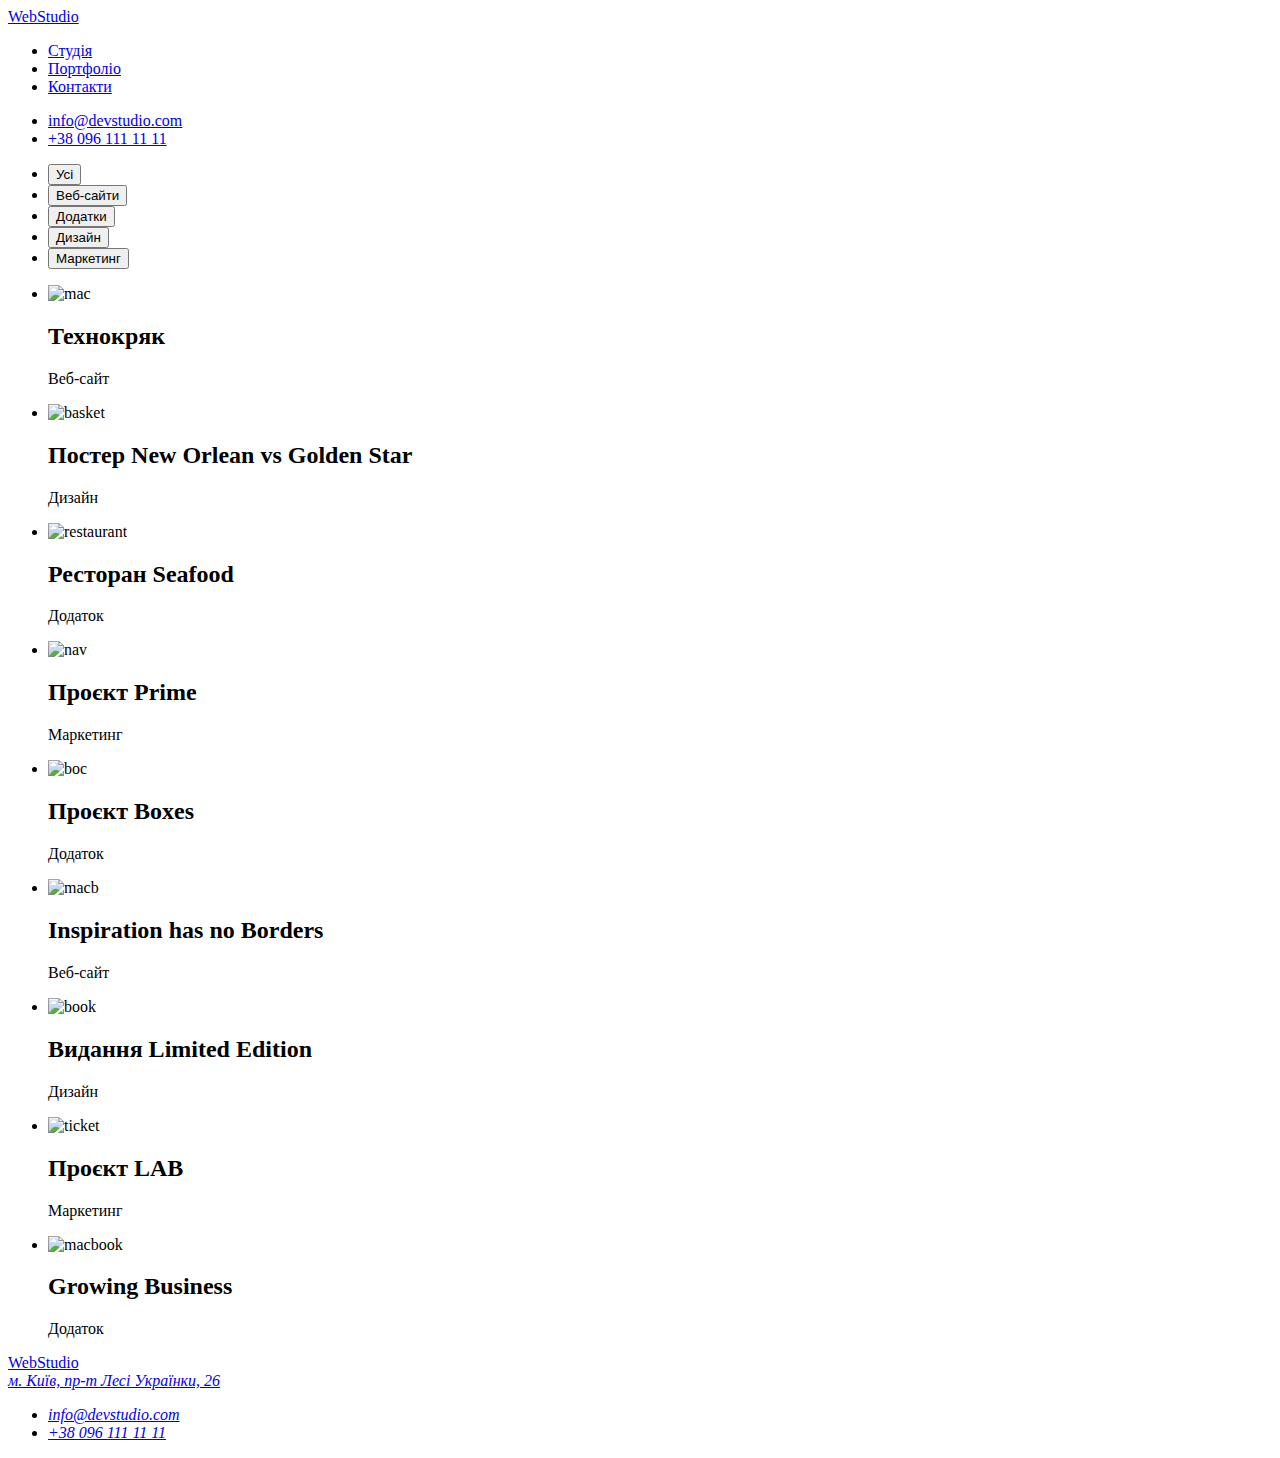
==== pages/portfolio.html @ bcf47da3 "first commit" ====
<!DOCTYPE html>
<html lang="en">
<head>
    <meta charset="UTF-8">
    <meta name="viewport" content="width=device-width, initial-scale=1.0">
    <title>Document</title>
</head>
<body>
    <header>
        <a href="./index.html">WebStudio</a>
        <nav>
        <ul>
          <li><a href="./index.html">Студія</a></li>
          <li><a href="./portfolio.html">Портфоліо</a></li>
          <li><a href="#">Контакти</a></li>
        </ul>
      </nav>
      <ul>
        <li><a href="mailto:info@devstudio.com">info@devstudio.com</a></li>
        <li><a href="tel:+380961111111">+38 096 111 11 11</a></li>
      </ul>
      </header>
      <main>
        <section>
            <ul>
                <li>
                  <button type="button">Усі</button>
                </li>
                <li>
                    <button type="button">Веб-сайти</button>
                </li>
                <li>
                    <button type="button">Додатки</button>
                </li>
                <li>
                    <button type="button">Дизайн</button>
                </li>
                <li>
                    <button type="button">Маркетинг</button>
                </li>

            </ul>
        </section>
        <section>
            <ul>
                <li>
                    <img src="./img/mac.jpg" alt="mac">
                    <h2>Технокряк</h2>
                    <p>Веб-сайт</p>
    
                </li>
                <li>
                    <img src="./img/basket.jpg" alt="basket">
                    <h2>Постер New Orlean vs Golden Star</h2>
                    <p>Дизайн</p>
    
                </li>
                <li>
                    <img src="./img/restaurant.jpg" alt="restaurant">
                    <h2>Ресторан Seafood</h2>
                    <p>Додаток</p>
    
                </li>
                <li>
                    <img src="./img/nav.jpg" alt="nav">
                    <h2>Проєкт Prime</h2>
                    <p>Маркетинг</p>
    
                </li>
                <li>
                    <img src="./img/boc.jpg" alt="boc">
                    <h2>Проєкт Boxes</h2>
                    <p>Додаток</p>
    
                </li>
                <li>
                    <img src="./img/macb.jpg" alt="macb">
                    <h2>Inspiration has no Borders</h2>
                    <p>Веб-сайт</p>
    
                </li>
                <li>
                    <img src="./img/book.jpg" alt="book">
                    <h2>Видання Limited Edition</h2>
                    <p>Дизайн</p>
    
                </li>
                <li>
                    <img src="./img/ticket.jpg" alt="ticket">
                    <h2>Проєкт LAB</h2>
                    <p>Маркетинг</p>
    
                </li>
                <li>
                    <img src="./img/macbook.jpg" alt="macbook">
                    <h2>Growing Business</h2>
                    <p>Додаток</p>
    
                </li>
                
            </ul>
    
        </section>
        </main>
      </main>
      <footer>
        <a href="./index.html">WebStudio</a>
        <address>
        <a href="./index.html/https://www.google.com/maps/d/viewer?mid=10uSM3H-mIU3GznYo2szRIEphczw&hl=en_US&ll=50.42732700000001%2C30.538092&z=17" target="_blank">м. Київ, пр-т Лесі Українки, 26</a>
        <ul>
          <li><a href="mailto:info@devstudio.com">info@devstudio.com</a></li>
          <li><a href="tel:+380961111111">+38 096 111 11 11</a></li>
        </address>
        </ul>
      </footer> 
      
</body>
</html>
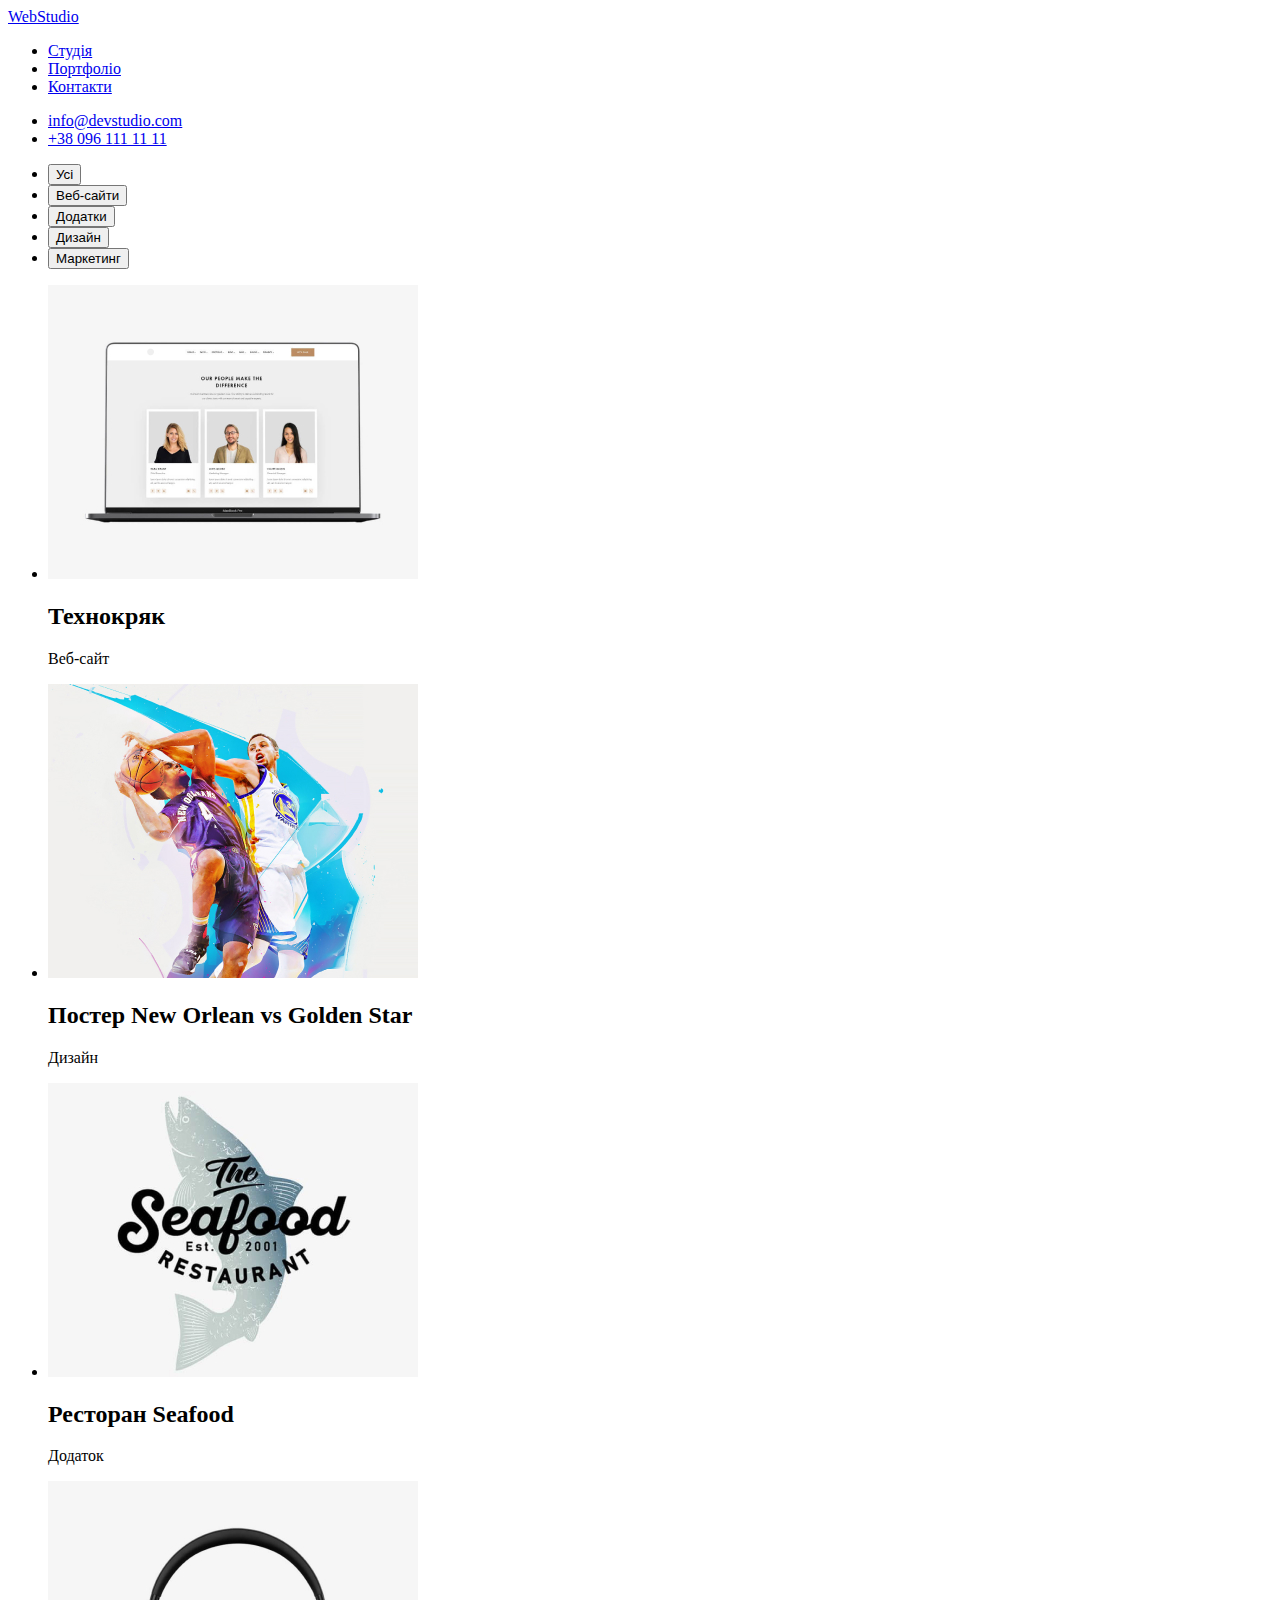
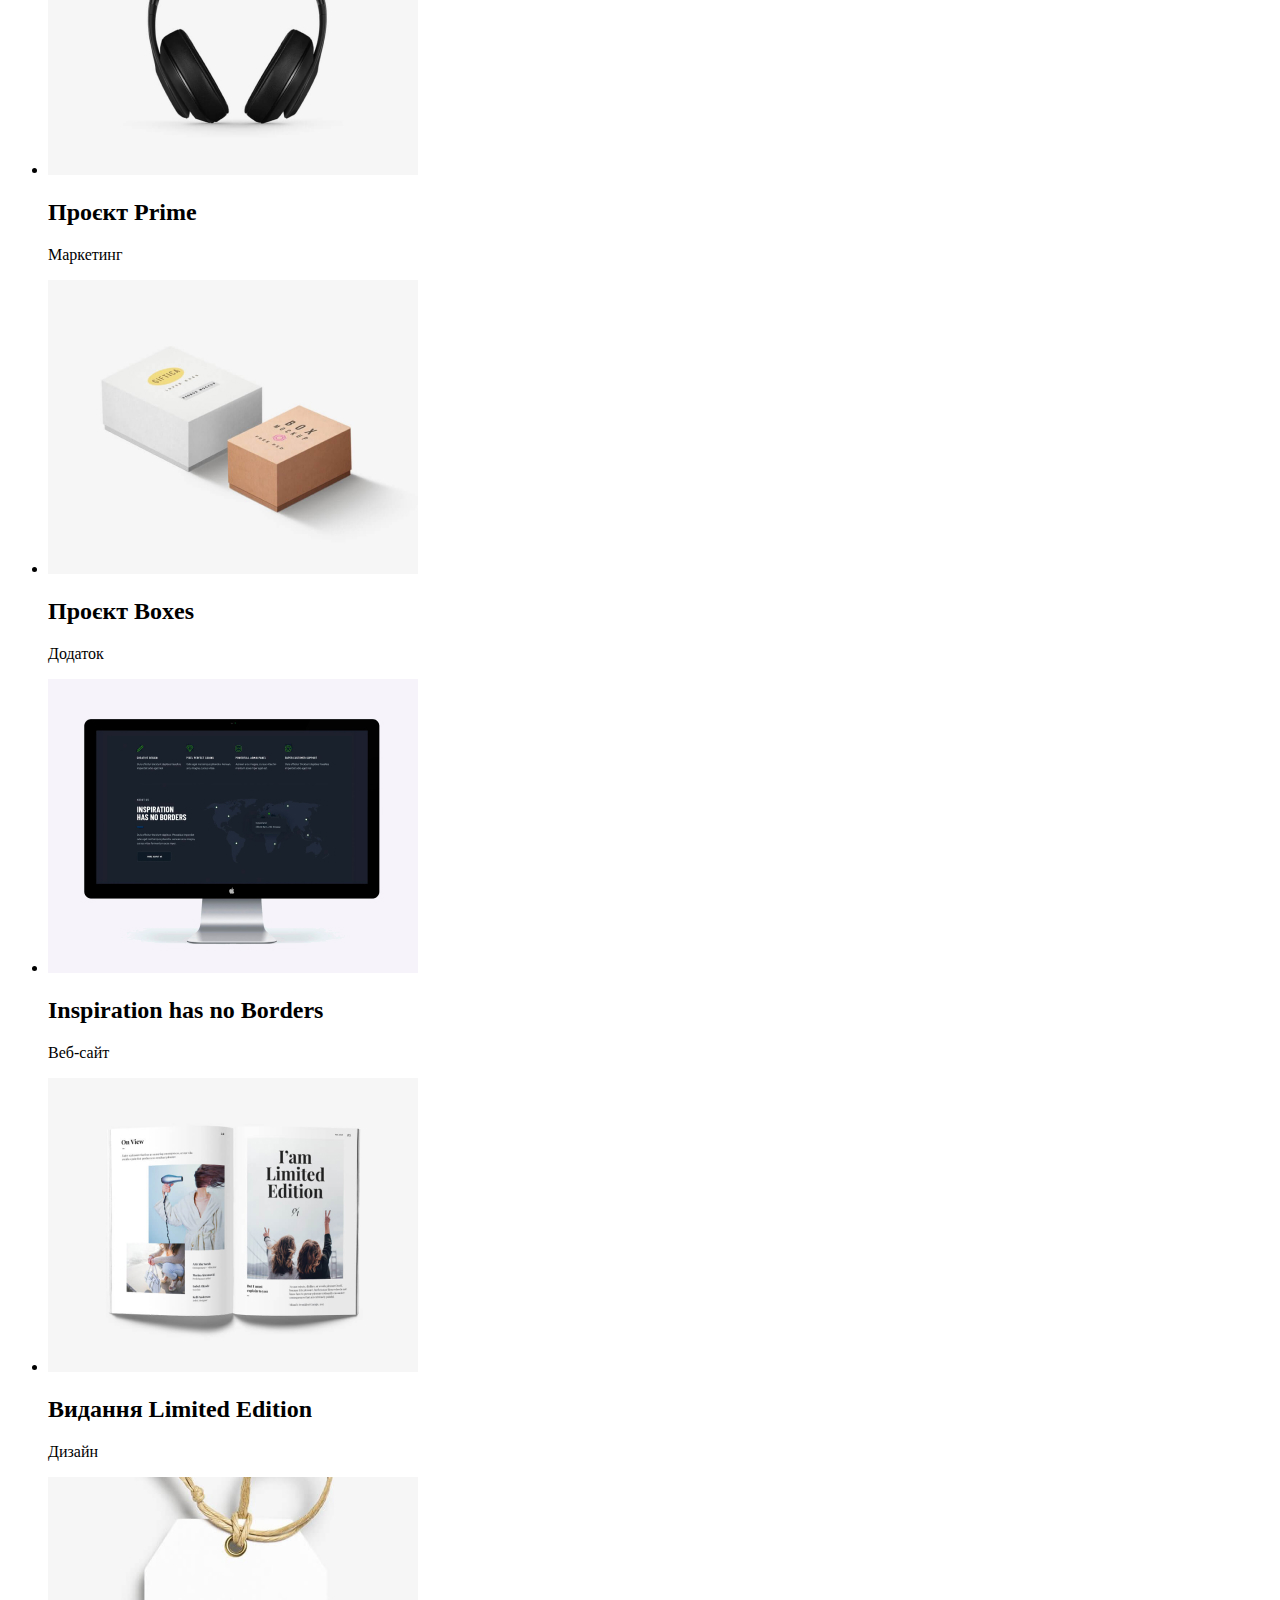
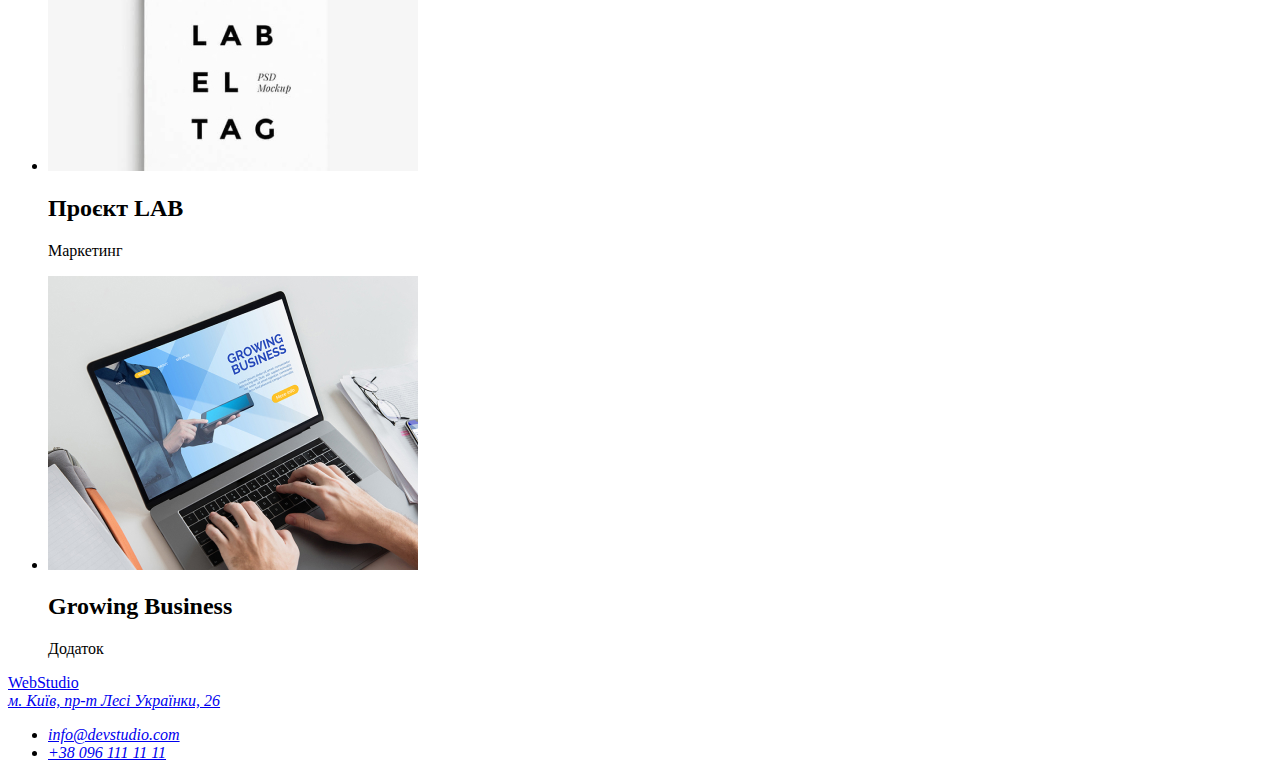
==== commit ae6050d5: "first commit" ====
--- a/pages/portfolio.html
+++ b/pages/portfolio.html
@@ -7,11 +7,11 @@
 </head>
 <body>
     <header>
-        <a href="./index.html">WebStudio</a>
+        <a href="../index.html">WebStudio</a>
         <nav>
         <ul>
-          <li><a href="./index.html">Студія</a></li>
-          <li><a href="./portfolio.html">Портфоліо</a></li>
+          <li><a href="../index.html">Студія</a></li>
+          <li><a href="../pages/portfolio.html">Портфоліо</a></li>
           <li><a href="#">Контакти</a></li>
         </ul>
       </nav>
@@ -44,55 +44,55 @@
         <section>
             <ul>
                 <li>
-                    <img src="./img/mac.jpg" alt="mac">
+                    <img src="../img/mac.jpg" alt="mac">
                     <h2>Технокряк</h2>
                     <p>Веб-сайт</p>
     
                 </li>
                 <li>
-                    <img src="./img/basket.jpg" alt="basket">
+                    <img src="../img/basket.jpg" alt="basket">
                     <h2>Постер New Orlean vs Golden Star</h2>
                     <p>Дизайн</p>
     
                 </li>
                 <li>
-                    <img src="./img/restaurant.jpg" alt="restaurant">
+                    <img src="../img/restaurant.jpg" alt="restaurant">
                     <h2>Ресторан Seafood</h2>
                     <p>Додаток</p>
     
                 </li>
                 <li>
-                    <img src="./img/nav.jpg" alt="nav">
+                    <img src="../img/nav.jpg" alt="nav">
                     <h2>Проєкт Prime</h2>
                     <p>Маркетинг</p>
     
                 </li>
                 <li>
-                    <img src="./img/boc.jpg" alt="boc">
+                    <img src="../img/boc.jpg" alt="boc">
                     <h2>Проєкт Boxes</h2>
                     <p>Додаток</p>
     
                 </li>
                 <li>
-                    <img src="./img/macb.jpg" alt="macb">
+                    <img src="../img/macb.jpg" alt="macb">
                     <h2>Inspiration has no Borders</h2>
                     <p>Веб-сайт</p>
     
                 </li>
                 <li>
-                    <img src="./img/book.jpg" alt="book">
+                    <img src="../img/book.jpg" alt="book">
                     <h2>Видання Limited Edition</h2>
                     <p>Дизайн</p>
     
                 </li>
                 <li>
-                    <img src="./img/ticket.jpg" alt="ticket">
+                    <img src="../img/ticket.jpg" alt="ticket">
                     <h2>Проєкт LAB</h2>
                     <p>Маркетинг</p>
     
                 </li>
                 <li>
-                    <img src="./img/macbook.jpg" alt="macbook">
+                    <img src="../img/macbook.jpg" alt="macbook">
                     <h2>Growing Business</h2>
                     <p>Додаток</p>
     
@@ -104,9 +104,9 @@
         </main>
       </main>
       <footer>
-        <a href="./index.html">WebStudio</a>
+        <a href="../index.html">WebStudio</a>
         <address>
-        <a href="./index.html/https://www.google.com/maps/d/viewer?mid=10uSM3H-mIU3GznYo2szRIEphczw&hl=en_US&ll=50.42732700000001%2C30.538092&z=17" target="_blank">м. Київ, пр-т Лесі Українки, 26</a>
+        <a href="https://www.google.com/maps/d/viewer?mid=10uSM3H-mIU3GznYo2szRIEphczw&hl=en_US&ll=50.42732700000001%2C30.538092&z=17" target="_blank">м. Київ, пр-т Лесі Українки, 26</a>
         <ul>
           <li><a href="mailto:info@devstudio.com">info@devstudio.com</a></li>
           <li><a href="tel:+380961111111">+38 096 111 11 11</a></li>
